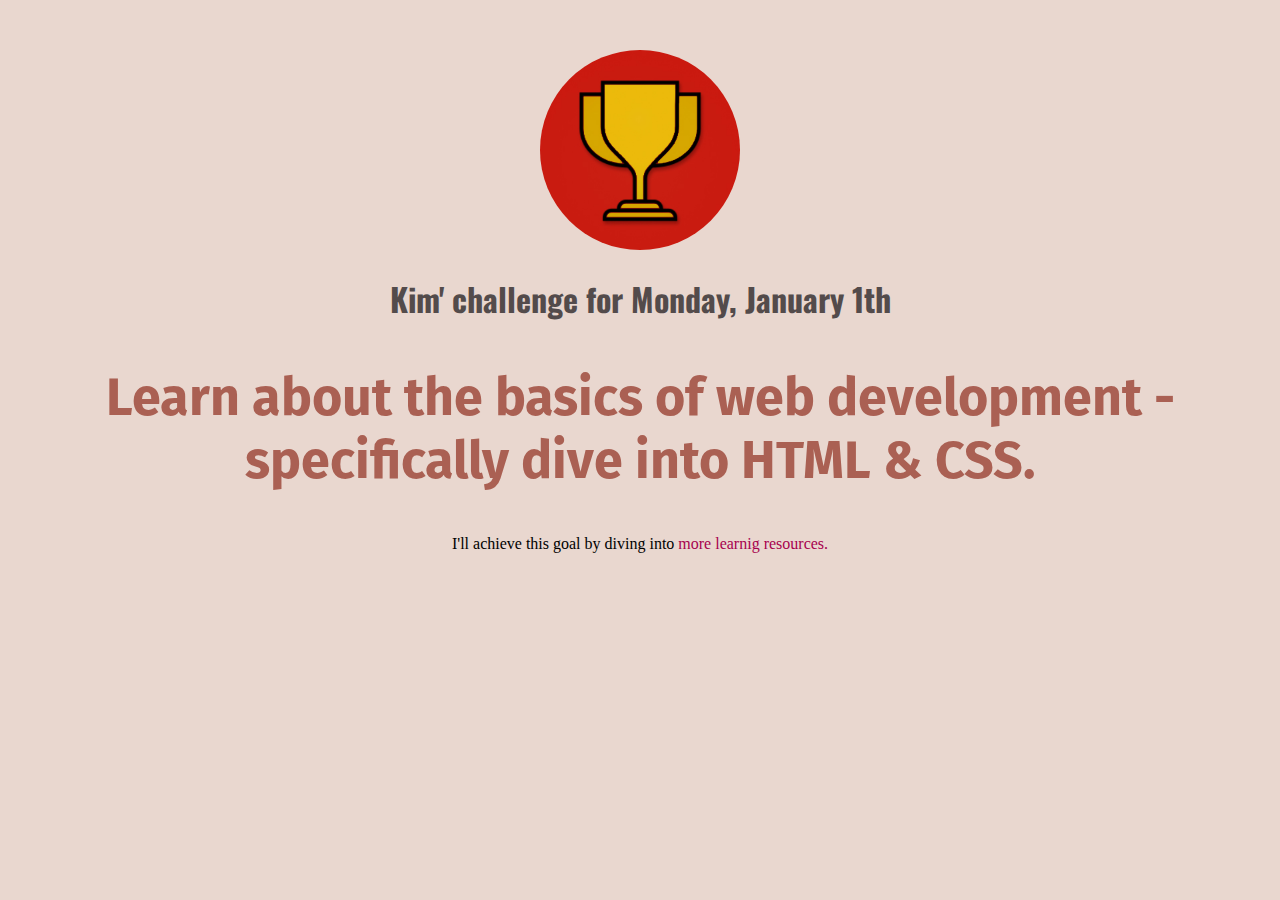
==== index.html @ 9775e4f6 "first" ====
<!DOCTYPE html>
<head>
    <title>My Daily Challenge</title>
    <link rel="stylesheet" href="daily-challenge.css">
    <link rel="preconnect" href="https://fonts.gstatic.com" />
    <link
      href="https://fonts.googleapis.com/css2?family=Fira+Sans:wght@400;700&family=Oswald:wght@700&display=swap"
      rel="stylesheet"
    />
</head>
<body>
    <img src="challenges-trophy.jpg">
    <h1>Kim' challenge for Monday, January 1th</h1>
    <h2 id="todays-challenge">Learn about the basics of web development - specifically dive into HTML & CSS.</h2>
    <p>I'll achieve this goal by diving into <a href="http://google.com">more learnig resources.</a></p>
</body>
</html>
---- daily-challenge.css ----
body {
    text-align: center;
    background-color: rgb(233, 215, 207);
    margin: 50px;
}

img {
    width: 200px;
    height: 200px;
    border-radius: 100px;
}

h1 {
    font-family: 'Oswald', sans-serif;
    color: rgb(83, 75, 75);
}

h2 {
    font-family: 'Fira Sans', sans-serif;
    color: rgb(83, 75, 75)
}

a {
    color: rgb(167, 1, 78);
    text-decoration: none;
}

a:hover {
    text-decoration: underline;
}

#todays-challenge {
    color: rgb(170, 96, 83);
    font-weight: bold;
    font-size: 52px;
  }
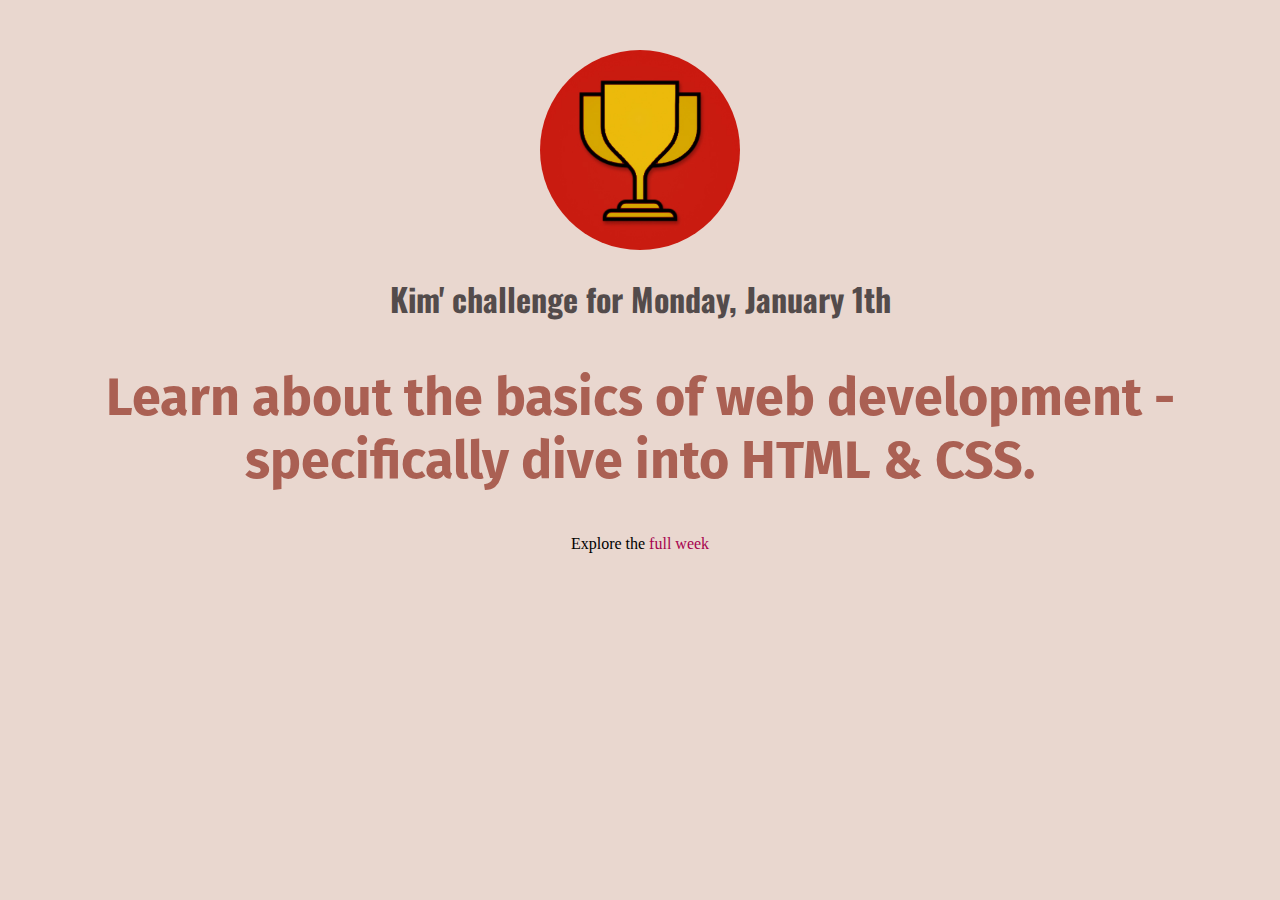
==== commit 9fb6585e: "second" ====
--- a/index.html
+++ b/index.html
@@ -1,17 +1,19 @@
 <!DOCTYPE html>
-<head>
+
+<head lang="en">
+    <meta charset="UTF-8">
     <title>My Daily Challenge</title>
     <link rel="stylesheet" href="daily-challenge.css">
     <link rel="preconnect" href="https://fonts.gstatic.com" />
-    <link
-      href="https://fonts.googleapis.com/css2?family=Fira+Sans:wght@400;700&family=Oswald:wght@700&display=swap"
-      rel="stylesheet"
-    />
+    <link href="https://fonts.googleapis.com/css2?family=Fira+Sans:wght@400;700&family=Oswald:wght@700&display=swap"
+        rel="stylesheet" />
 </head>
+
 <body>
     <img src="challenges-trophy.jpg">
     <h1>Kim' challenge for Monday, January 1th</h1>
     <h2 id="todays-challenge">Learn about the basics of web development - specifically dive into HTML & CSS.</h2>
-    <p>I'll achieve this goal by diving into <a href="http://google.com">more learnig resources.</a></p>
+    <p>Explore the <a href="full-week.html">full week</a></p>
 </body>
+
 </html>--- a/daily-challenge.css
+++ b/daily-challenge.css
@@ -33,4 +33,4 @@
     color: rgb(170, 96, 83);
     font-weight: bold;
     font-size: 52px;
-  }+}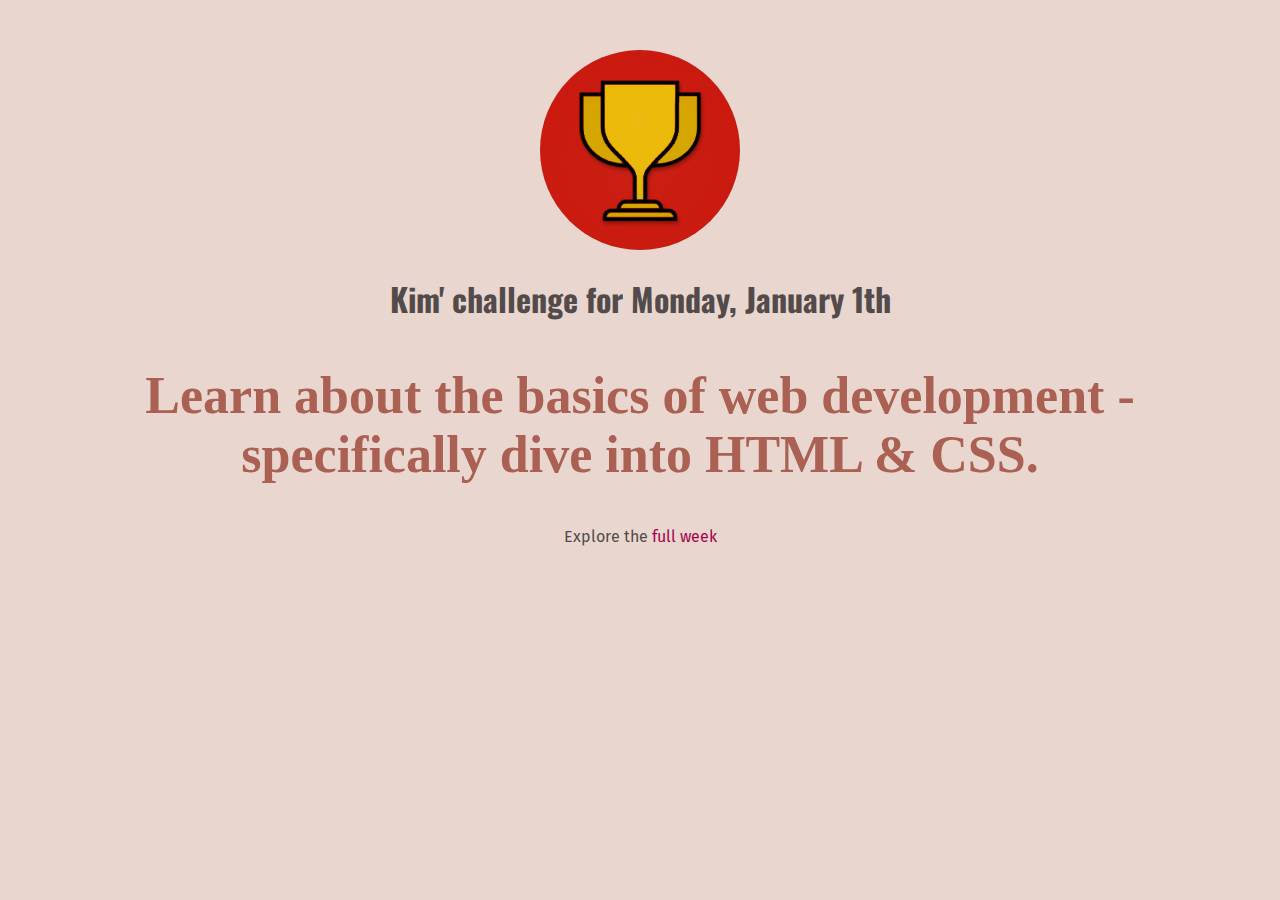
==== commit 4c0ba6d4: "3rd" ====
--- a/index.html
+++ b/index.html
@@ -4,6 +4,7 @@
     <meta charset="UTF-8">
     <title>My Daily Challenge</title>
     <link rel="stylesheet" href="daily-challenge.css">
+    <link rel="stylesheet" href="shared.css">
     <link rel="preconnect" href="https://fonts.gstatic.com" />
     <link href="https://fonts.googleapis.com/css2?family=Fira+Sans:wght@400;700&family=Oswald:wght@700&display=swap"
         rel="stylesheet" />
--- a/daily-challenge.css
+++ b/daily-challenge.css
@@ -1,36 +1,15 @@
 body {
-    text-align: center;
-    background-color: rgb(233, 215, 207);
     margin: 50px;
-}
-
-img {
+  }
+  
+  img {
     width: 200px;
     height: 200px;
     border-radius: 100px;
-}
-
-h1 {
-    font-family: 'Oswald', sans-serif;
-    color: rgb(83, 75, 75);
-}
-
-h2 {
-    font-family: 'Fira Sans', sans-serif;
-    color: rgb(83, 75, 75)
-}
-
-a {
-    color: rgb(167, 1, 78);
-    text-decoration: none;
-}
-
-a:hover {
-    text-decoration: underline;
-}
-
-#todays-challenge {
+  }
+  
+  #todays-challenge {
     color: rgb(170, 96, 83);
     font-weight: bold;
     font-size: 52px;
-}+  }--- a/shared.css
+++ b/shared.css
@@ -0,0 +1,23 @@
+body {
+    background-color: rgb(233, 215, 207);
+    text-align: center;
+    color: rgb(83, 75, 75);
+}
+
+h1 {
+    font-family: 'Oswald', sans-serif;
+}
+
+p {
+    font-family: 'Fira Sans', sans-serif;
+}
+
+a {
+    font-family: 'Fira Sans', sans-serif;
+    text-decoration: none;
+    color: rgb(167, 1, 78);
+}
+
+a:hover {
+    text-decoration: underline;
+}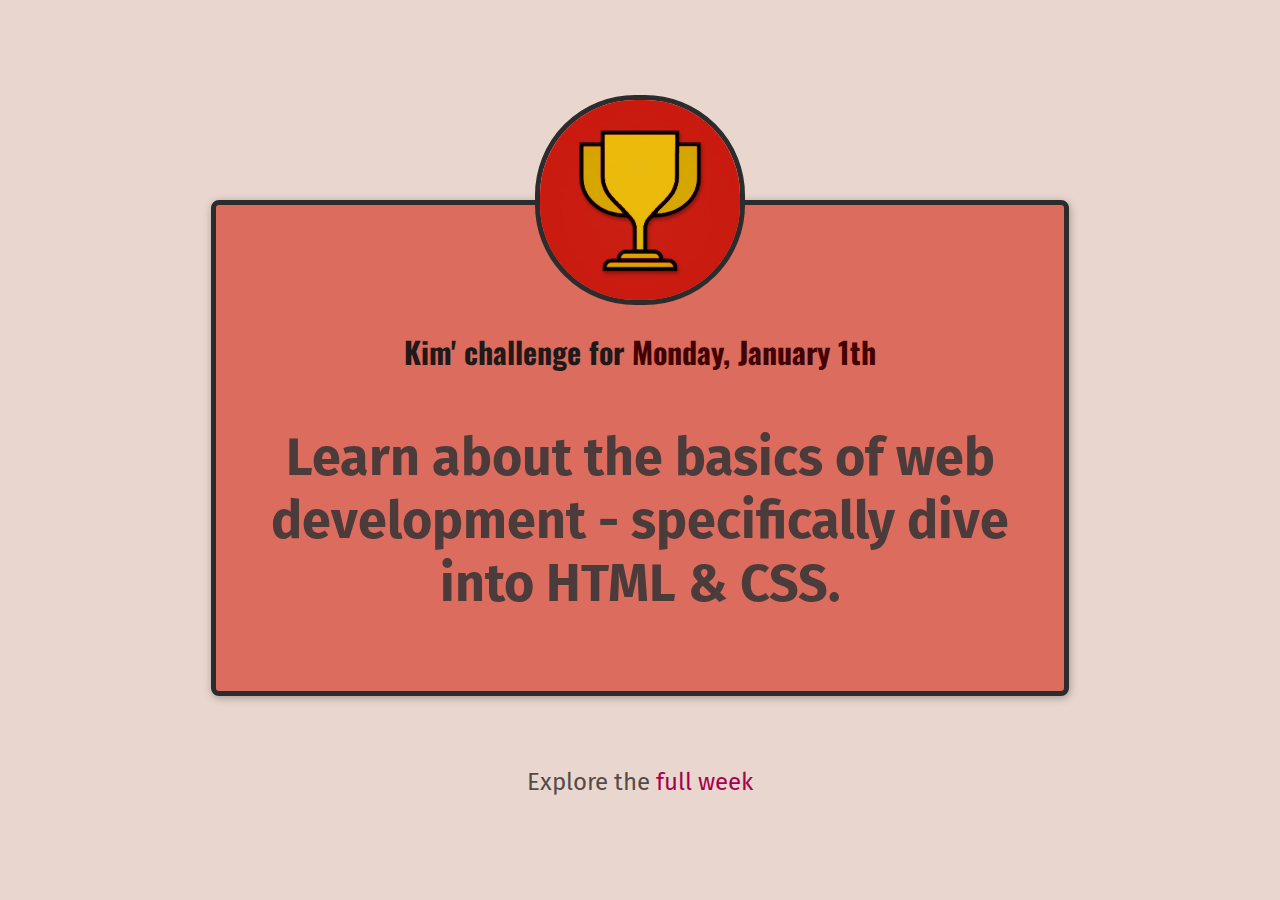
==== commit f136b031: "finish" ====
--- a/index.html
+++ b/index.html
@@ -3,18 +3,24 @@
 <head lang="en">
     <meta charset="UTF-8">
     <title>My Daily Challenge</title>
-    <link rel="stylesheet" href="daily-challenge.css">
-    <link rel="stylesheet" href="shared.css">
+    <link rel="stylesheet" href="styles/daily-challenge.css">
+    <link rel="stylesheet" href="styles/shared.css">
     <link rel="preconnect" href="https://fonts.gstatic.com" />
     <link href="https://fonts.googleapis.com/css2?family=Fira+Sans:wght@400;700&family=Oswald:wght@700&display=swap"
         rel="stylesheet" />
+    <link rel="icon" href="images/favicon.ico" type="image/x-icon">
 </head>
 
 <body>
-    <img src="challenges-trophy.jpg">
-    <h1>Kim' challenge for Monday, January 1th</h1>
-    <h2 id="todays-challenge">Learn about the basics of web development - specifically dive into HTML & CSS.</h2>
-    <p>Explore the <a href="full-week.html">full week</a></p>
+    <main>
+        <img src="images/challenges-trophy.jpg">
+        <h1>Kim' challenge for <span>Monday, January 1th</span></h1>
+        <p id="todays-challenge">Learn about the basics of web development - specifically dive into HTML & CSS.</p>
+    </main>
+    <footer>
+        <p>Explore the <a href="full-week.html">full week</a></p>
+    </footer>
+    
 </body>
 
 </html>--- a/styles/daily-challenge.css
+++ b/styles/daily-challenge.css
@@ -0,0 +1,36 @@
+main {
+    width: 800px;
+    margin: 200px auto 72px auto;
+    background-color: rgb(219, 108, 94);
+    padding: 24px;
+    border: 5px solid rgb(44, 44, 44);
+    border-radius: 8px;
+    box-shadow: 1px 2px 8px rgba(0, 0, 0, 0.3);
+}
+
+img {
+    width: 200px;
+    height: 200px;
+    border-radius: 100px;
+    border: 5px solid rgb(44, 44, 44);
+    margin-top: -134px;
+}
+
+h1 {
+    font-size: 30px;
+    color: rgb(31, 25, 25);
+}
+
+a {
+    color: rgb(73, 29, 50);
+}
+
+span {
+    color: rgb(66, 2, 2);
+}
+
+#todays-challenge {
+    color: rgb(75, 59, 59);
+    font-weight: bold;
+    font-size: 52px;
+  }--- a/styles/shared.css
+++ b/styles/shared.css
@@ -0,0 +1,25 @@
+body {
+    background-color: rgb(233, 215, 207);
+    text-align: center;
+    color: rgb(83, 75, 75);
+    margin: 50px;
+}
+
+h1 {
+    font-family: 'Oswald', sans-serif;
+}
+
+p {
+    font-family: 'Fira Sans', sans-serif;
+    font-size: 24px;
+}
+
+a {
+    font-family: 'Fira Sans', sans-serif;
+    text-decoration: none;
+    color: rgb(167, 1, 78);
+}
+
+a:hover {
+    text-decoration: underline;
+}